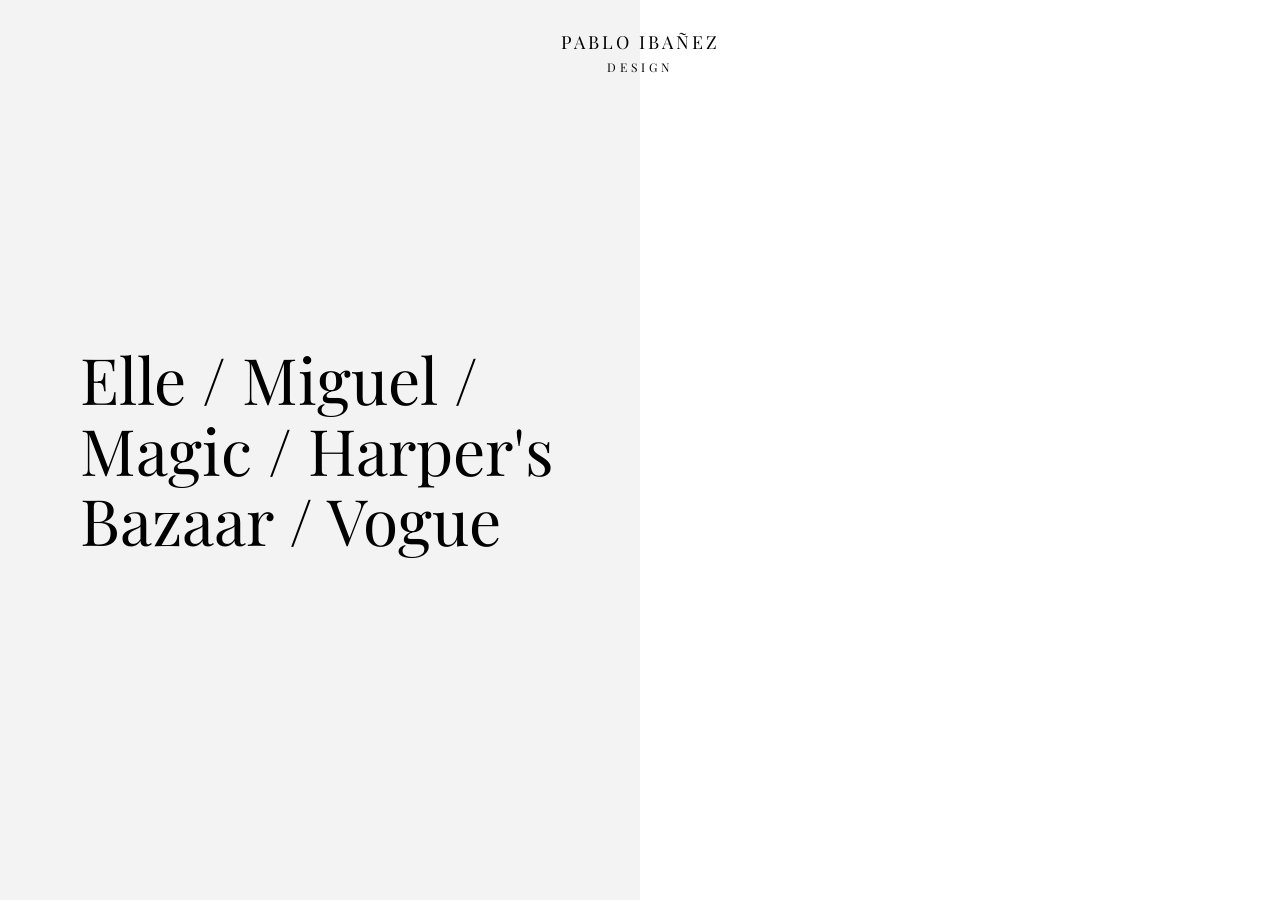
==== index.html @ 7cdaa7d5 "Add files via upload" ====
<!DOCTYPE html>
<html lang="es">
<head>
<meta charset="UTF-8">
<meta name="viewport" content="width=device-width, initial-scale=1.0">

<title>Pablo Ibañez</title>

<!-- Google Font elegante -->
<link href="https://fonts.googleapis.com/css2?family=Playfair+Display:wght@400;600&display=swap" rel="stylesheet">

<style>

*{
    margin:0;
    padding:0;
    box-sizing:border-box;
}

body{
    font-family: 'Playfair Display', serif;
    overflow:hidden;
}

/* Layout dividido */
.container{
    display:flex;
    height:100vh;
}

/* Lado izquierdo */
.left{
    width:50%;
    background:#f3f3f3;
    display:flex;
    align-items:center;
    justify-content:center;
    padding:80px;
}

/* Texto grande */
.projects{
    font-size:64px;
    line-height:1.1;
    color:#000;
}

.projects span{
    cursor:pointer;
    transition:0.3s;
}

.projects span:hover{
    color:#e10600; /* rojo editorial */
}

/* Lado derecho imagen */
.right{
    width:50%;
    background-size:cover;
    background-position:center;
    transition:0.5s ease;
}

/* Header minimal arriba */
header{
    position:fixed;
    top:30px;
    width:100%;
    text-align:center;
    font-size:18px;
    letter-spacing:3px;
}

.subtitle{
    font-size:12px;
    letter-spacing:4px;
    margin-top:5px;
}

</style>
</head>

<body>

<header>
    PABLO IBAÑEZ
    <div class="subtitle">DESIGN</div>
</header>

<div class="container">

    <div class="left">
        <div class="projects">
            <span data-img="img1.jpg">Elle</span> /
            <span data-img="img2.jpg">Miguel</span> /
            <span data-img="img3.jpg">Magic</span> /
            <span data-img="img4.jpg">Harper's Bazaar</span> /
            <span data-img="img5.jpg">Vogue</span>
        </div>
    </div>

    <div class="right" id="imageSide"></div>

</div>

<script>

const rightSide = document.getElementById("imageSide");
const items = document.querySelectorAll(".projects span");

items.forEach(item=>{
    item.addEventListener("mouseenter",()=>{
        const img = item.getAttribute("data-img");
        rightSide.style.backgroundImage = `url('${img}')`;
    });
});

</script>

</body>
</html>
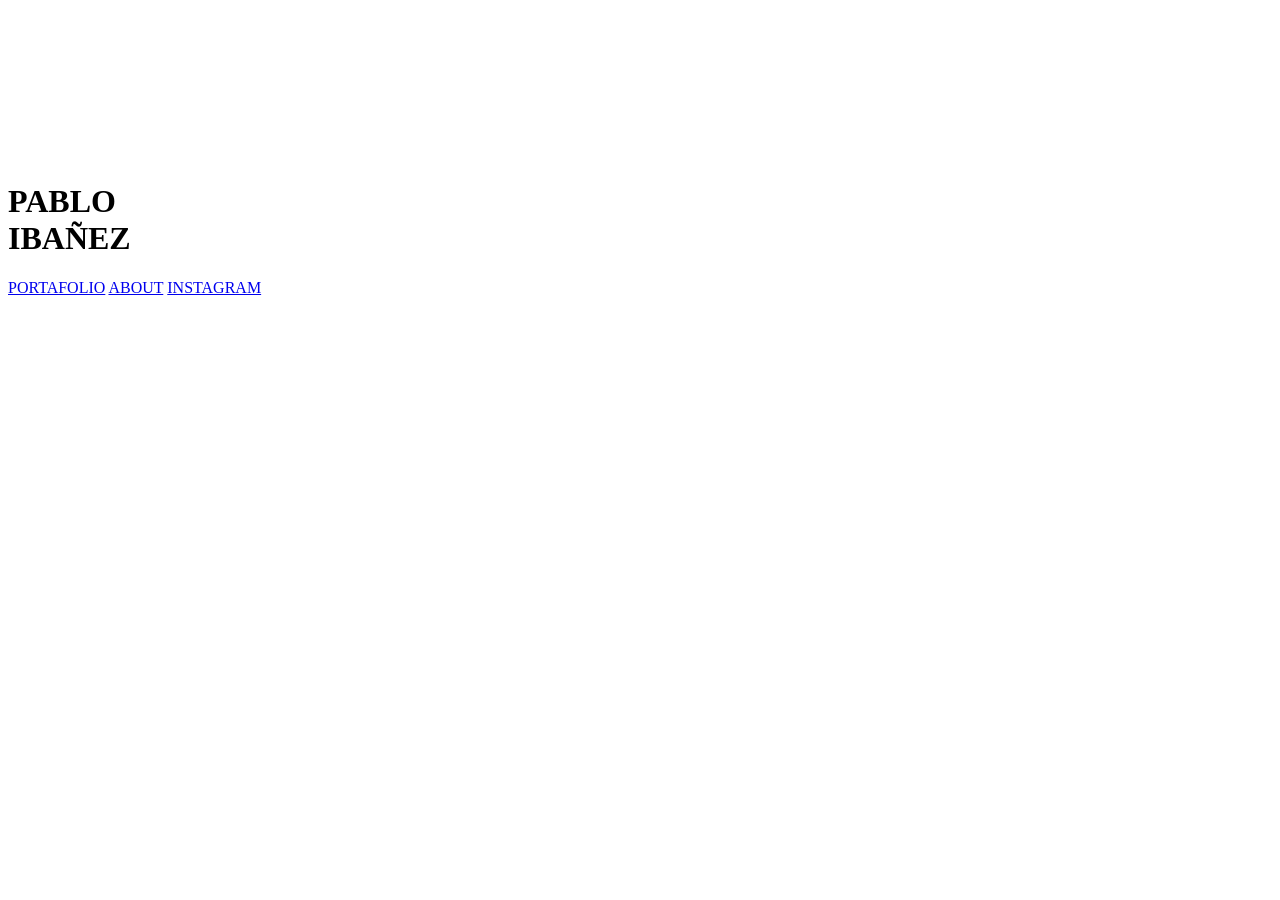
==== commit fc3fdfdf: "Add files via upload" ====
--- a/index.html
+++ b/index.html
@@ -1,122 +1,35 @@
 <!DOCTYPE html>
 <html lang="es">
 <head>
-<meta charset="UTF-8">
-<meta name="viewport" content="width=device-width, initial-scale=1.0">
-
-<title>Pablo Ibañez</title>
-
-<!-- Google Font elegante -->
-<link href="https://fonts.googleapis.com/css2?family=Playfair+Display:wght@400;600&display=swap" rel="stylesheet">
-
-<style>
-
-*{
-    margin:0;
-    padding:0;
-    box-sizing:border-box;
-}
-
-body{
-    font-family: 'Playfair Display', serif;
-    overflow:hidden;
-}
-
-/* Layout dividido */
-.container{
-    display:flex;
-    height:100vh;
-}
-
-/* Lado izquierdo */
-.left{
-    width:50%;
-    background:#f3f3f3;
-    display:flex;
-    align-items:center;
-    justify-content:center;
-    padding:80px;
-}
-
-/* Texto grande */
-.projects{
-    font-size:64px;
-    line-height:1.1;
-    color:#000;
-}
-
-.projects span{
-    cursor:pointer;
-    transition:0.3s;
-}
-
-.projects span:hover{
-    color:#e10600; /* rojo editorial */
-}
-
-/* Lado derecho imagen */
-.right{
-    width:50%;
-    background-size:cover;
-    background-position:center;
-    transition:0.5s ease;
-}
-
-/* Header minimal arriba */
-header{
-    position:fixed;
-    top:30px;
-    width:100%;
-    text-align:center;
-    font-size:18px;
-    letter-spacing:3px;
-}
-
-.subtitle{
-    font-size:12px;
-    letter-spacing:4px;
-    margin-top:5px;
-}
-
-</style>
+  <meta charset="UTF-8">
+  <meta name="viewport" content="width=device-width, initial-scale=1.0">
+  <title>Pablo Ibañez</title>
+  <link rel="stylesheet" href="style.css">
 </head>
-
 <body>
 
-<header>
-    PABLO IBAÑEZ
-    <div class="subtitle">DESIGN</div>
-</header>
+  <!-- VIDEO DE FONDO -->
+  <video autoplay muted loop playsinline class="bg-video">
+    <source src="video.mp4" type="video/mp4">
+  </video>
 
-<div class="container">
+  <!-- OVERLAY OSCURO -->
+  <div class="overlay"></div>
 
-    <div class="left">
-        <div class="projects">
-            <span data-img="img1.jpg">Elle</span> /
-            <span data-img="img2.jpg">Miguel</span> /
-            <span data-img="img3.jpg">Magic</span> /
-            <span data-img="img4.jpg">Harper's Bazaar</span> /
-            <span data-img="img5.jpg">Vogue</span>
-        </div>
+  <!-- CONTENIDO -->
+  <div class="container">
+
+    <h1 class="hero-title">
+      PABLO<br>IBAÑEZ
+    </h1>
+
+    <div class="buttons">
+      <a href="#portfolio" class="btn">PORTAFOLIO</a>
+      <a href="#about" class="btn">ABOUT</a>
+      <a href="https://instagram.com/tuusuario" target="_blank" class="btn">INSTAGRAM</a>
     </div>
 
-    <div class="right" id="imageSide"></div>
-
-</div>
-
-<script>
-
-const rightSide = document.getElementById("imageSide");
-const items = document.querySelectorAll(".projects span");
-
-items.forEach(item=>{
-    item.addEventListener("mouseenter",()=>{
-        const img = item.getAttribute("data-img");
-        rightSide.style.backgroundImage = `url('${img}')`;
-    });
-});
-
-</script>
+  </div>
 
 </body>
 </html>
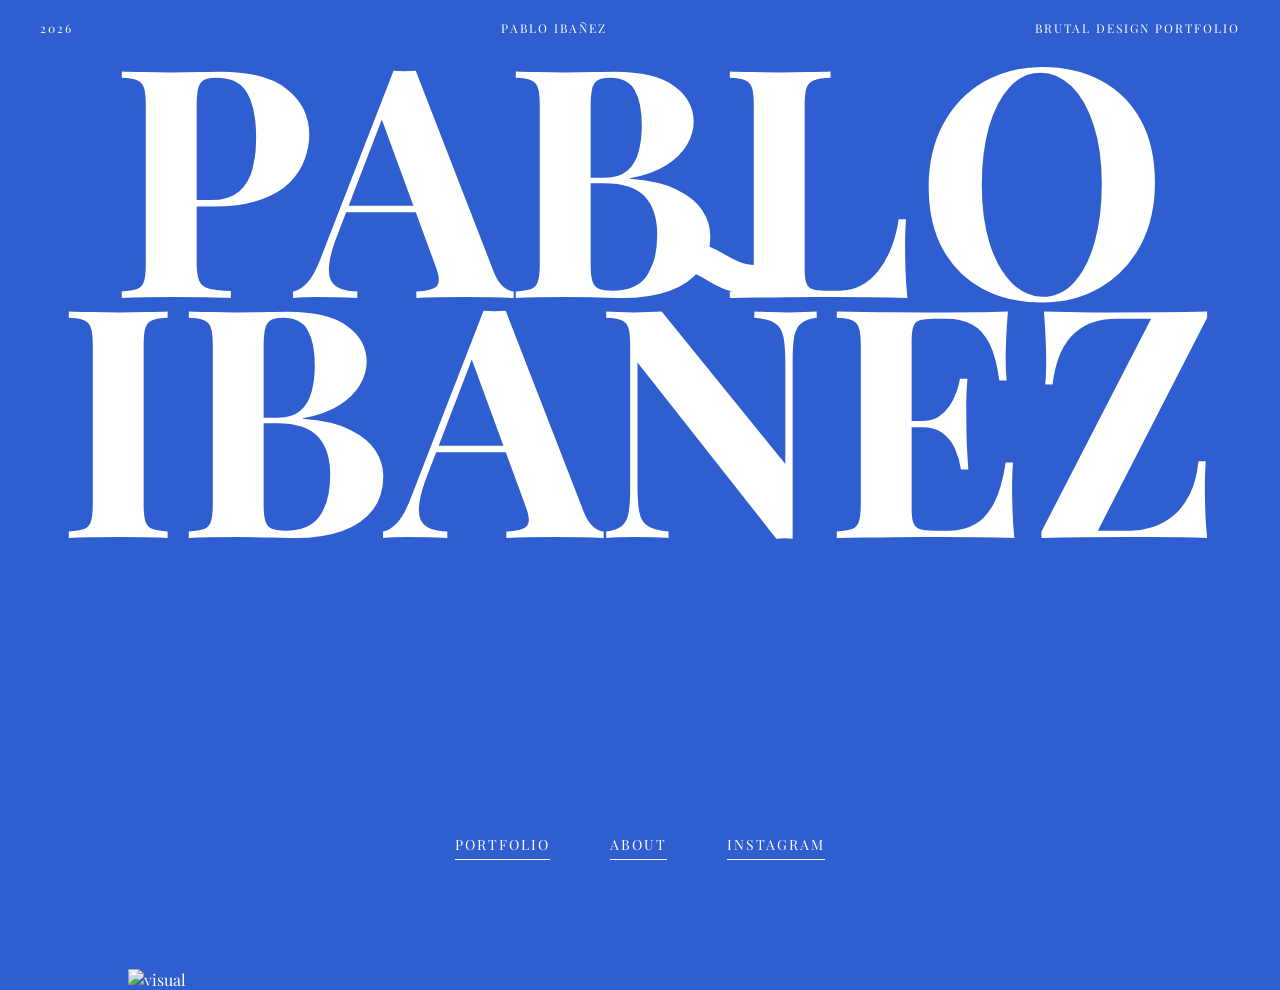
==== commit 86235ffe: "Update index.html" ====
--- a/index.html
+++ b/index.html
@@ -4,32 +4,33 @@
   <meta charset="UTF-8">
   <meta name="viewport" content="width=device-width, initial-scale=1.0">
   <title>Pablo Ibañez</title>
+
+  <!-- Fuente editorial brutal -->
+  <link href="https://fonts.googleapis.com/css2?family=Playfair+Display:wght@900&display=swap" rel="stylesheet">
+
   <link rel="stylesheet" href="style.css">
 </head>
 <body>
 
-  <!-- VIDEO DE FONDO -->
-  <video autoplay muted loop playsinline class="bg-video">
-    <source src="video.mp4" type="video/mp4">
-  </video>
+  <div class="top-bar">
+    <span>2026</span>
+    <span>PABLO IBAÑEZ</span>
+    <span>BRUTAL DESIGN PORTFOLIO</span>
+  </div>
 
-  <!-- OVERLAY OSCURO -->
-  <div class="overlay"></div>
+  <h1 class="hero">
+    PABLO<br>IBAÑEZ
+  </h1>
 
-  <!-- CONTENIDO -->
-  <div class="container">
+  <div class="image-container">
+    <img src="tomate.png" alt="visual">
+  </div>
 
-    <h1 class="hero-title">
-      PABLO<br>IBAÑEZ
-    </h1>
-
-    <div class="buttons">
-      <a href="#portfolio" class="btn">PORTAFOLIO</a>
-      <a href="#about" class="btn">ABOUT</a>
-      <a href="https://instagram.com/tuusuario" target="_blank" class="btn">INSTAGRAM</a>
-    </div>
-
+  <div class="menu">
+    <a href="#">PORTFOLIO</a>
+    <a href="#">ABOUT</a>
+    <a href="https://instagram.com/tuusuario" target="_blank">INSTAGRAM</a>
   </div>
 
 </body>
-</html>+</html>
--- a/style.css
+++ b/style.css
@@ -0,0 +1,77 @@
+* {
+  margin: 0;
+  padding: 0;
+  box-sizing: border-box;
+}
+
+body {
+  background: #2e5ecf;
+  color: white;
+  font-family: 'Playfair Display', serif;
+  overflow: hidden;
+}
+
+/* Barra superior */
+.top-bar {
+  position: absolute;
+  top: 20px;
+  width: 100%;
+  display: flex;
+  justify-content: space-between;
+  padding: 0 40px;
+  font-size: 12px;
+  letter-spacing: 2px;
+  z-index: 10;
+}
+
+/* TITULO ABSURDAMENTE GRANDE */
+.hero {
+  position: absolute;
+  top: 5vh;
+  left: 50%;
+  transform: translateX(-50%);
+  font-size: 25vw;
+  line-height: 0.75;
+  text-align: center;
+  z-index: 1;
+  mix-blend-mode: lighten;
+}
+
+/* IMAGEN GIGANTE */
+.image-container {
+  position: absolute;
+  bottom: -10vh;
+  left: 50%;
+  transform: translateX(-50%);
+  width: 80vw;
+  z-index: 2;
+}
+
+.image-container img {
+  width: 100%;
+}
+
+/* MENU INFERIOR */
+.menu {
+  position: absolute;
+  bottom: 40px;
+  width: 100%;
+  display: flex;
+  justify-content: center;
+  gap: 60px;
+  z-index: 10;
+}
+
+.menu a {
+  text-decoration: none;
+  color: white;
+  font-size: 14px;
+  letter-spacing: 2px;
+  border-bottom: 1px solid white;
+  padding-bottom: 5px;
+  transition: 0.3s ease;
+}
+
+.menu a:hover {
+  opacity: 0.5;
+}
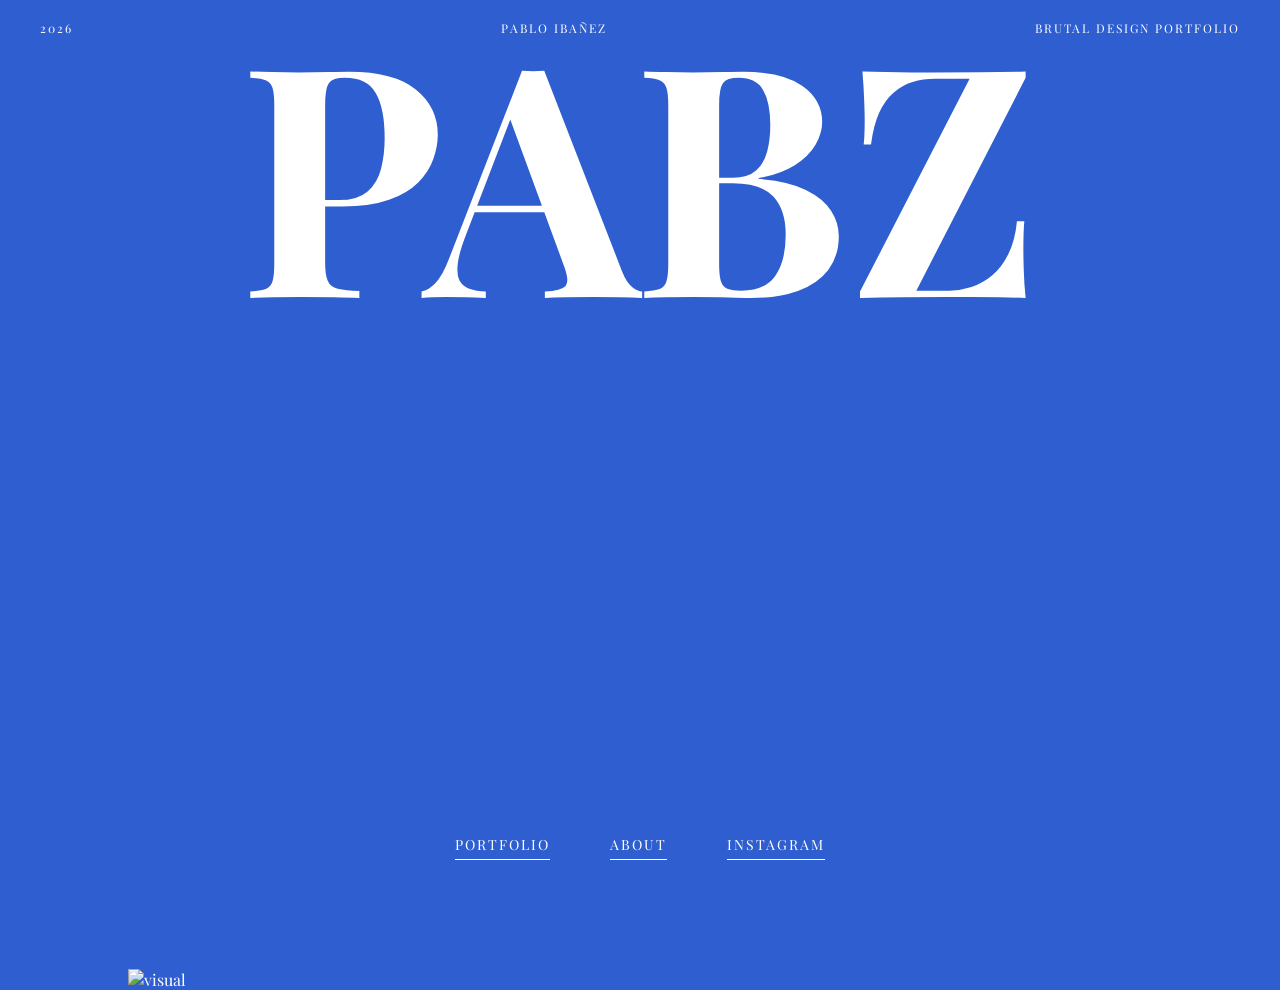
==== commit 426c9228: "Update index.html" ====
--- a/index.html
+++ b/index.html
@@ -19,7 +19,7 @@
   </div>
 
   <h1 class="hero">
-    PABLO<br>IBAÑEZ
+    PABZ
   </h1>
 
   <div class="image-container">
@@ -34,3 +34,4 @@
 
 </body>
 </html>
+
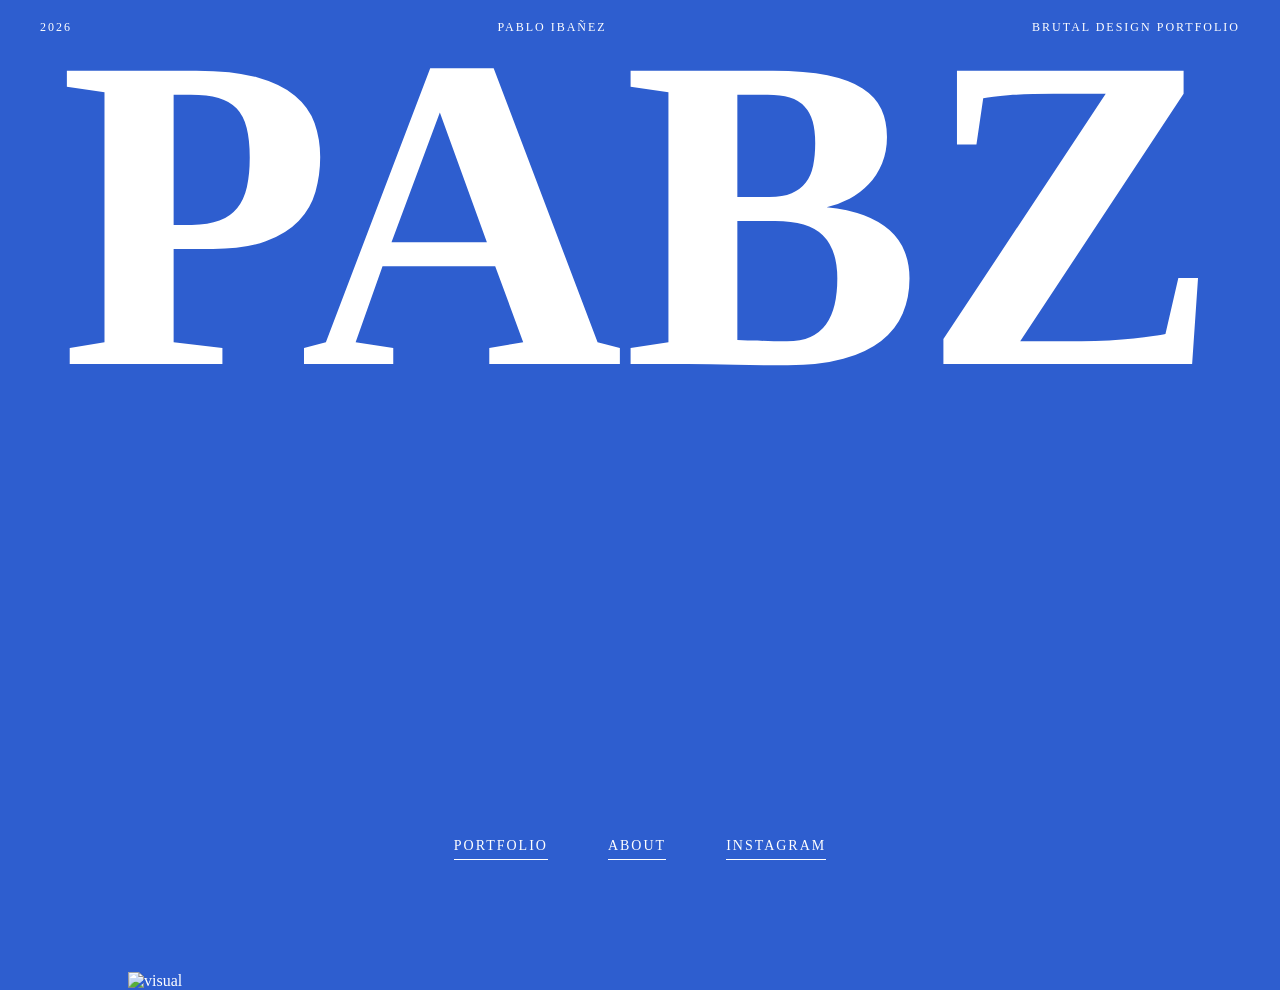
==== commit 3967e6dd: "Update index.html" ====
--- a/index.html
+++ b/index.html
@@ -6,7 +6,7 @@
   <title>Pablo Ibañez</title>
 
   <!-- Fuente editorial brutal -->
-  <link href="https://fonts.googleapis.com/css2?family=Playfair+Display:wght@900&display=swap" rel="stylesheet">
+  <link href="https://fonts.googleapis.com/css2?family=Anton&family=Inter:wght@400;600&display=swap" rel="stylesheet">
 
   <link rel="stylesheet" href="style.css">
 </head>
@@ -35,3 +35,4 @@
 </body>
 </html>
 
+
--- a/style.css
+++ b/style.css
@@ -30,7 +30,7 @@
   top: 5vh;
   left: 50%;
   transform: translateX(-50%);
-  font-size: 25vw;
+  font-size: 35vw;
   line-height: 0.75;
   text-align: center;
   z-index: 1;
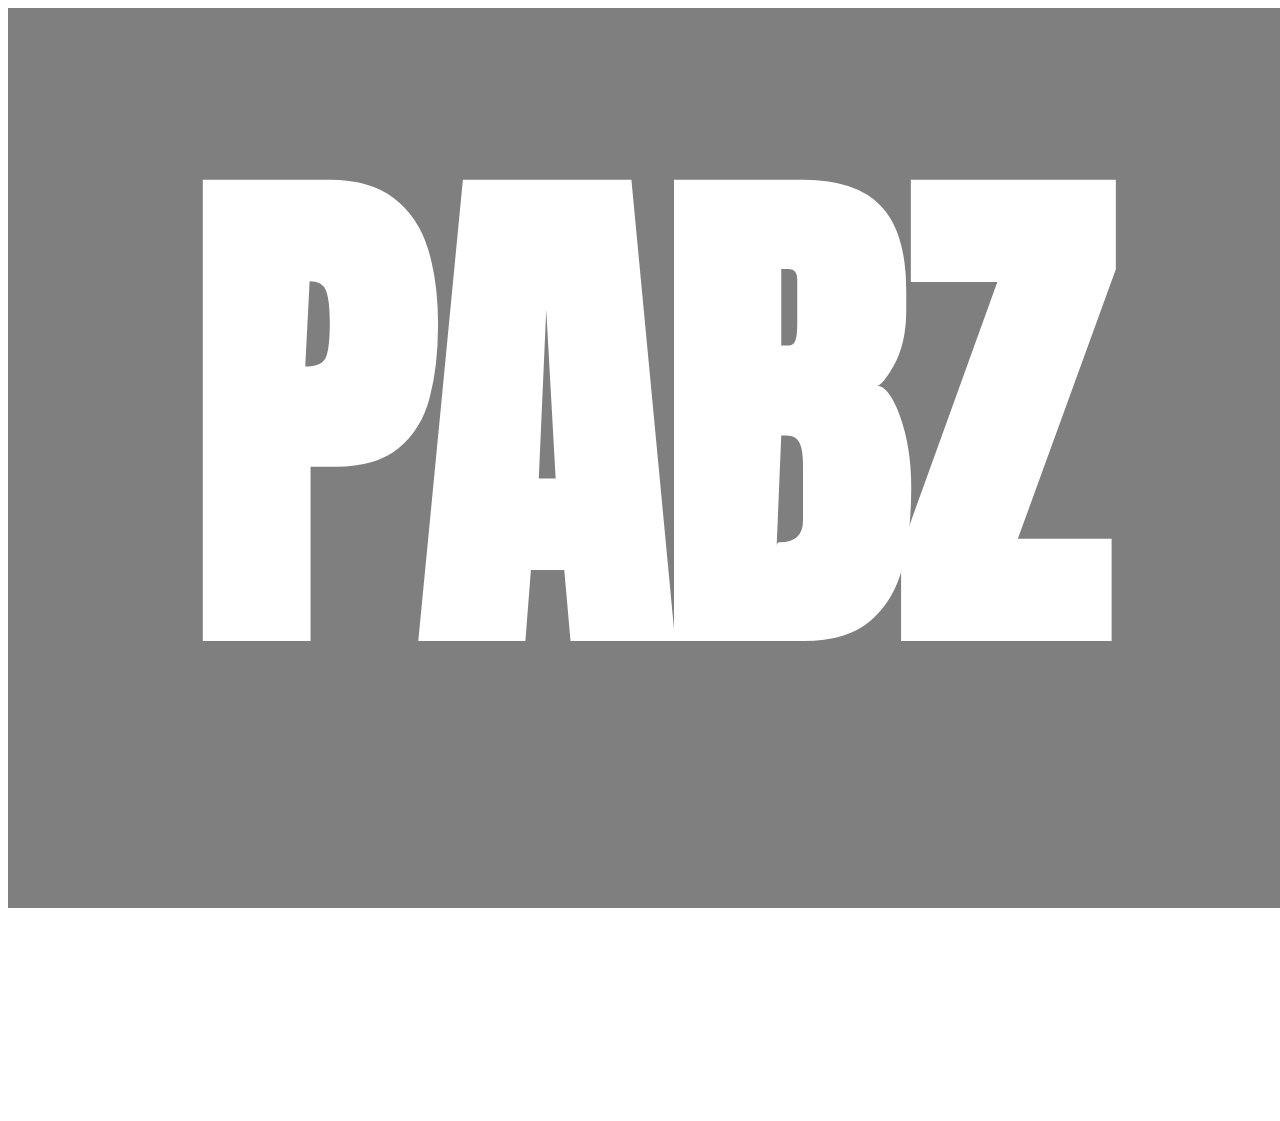
==== commit 77db6b12: "Add files via upload" ====
--- a/index.html
+++ b/index.html
@@ -1,38 +1,53 @@
 <!DOCTYPE html>
 <html lang="es">
+
 <head>
-  <meta charset="UTF-8">
-  <meta name="viewport" content="width=device-width, initial-scale=1.0">
-  <title>Pablo Ibañez</title>
 
-  <!-- Fuente editorial brutal -->
-  <link href="https://fonts.googleapis.com/css2?family=Anton&family=Inter:wght@400;600&display=swap" rel="stylesheet">
+<meta charset="UTF-8">
+<meta name="viewport" content="width=device-width, initial-scale=1.0">
 
-  <link rel="stylesheet" href="style.css">
+<title>PABZ</title>
+
+<!-- Tipografías -->
+
+<link href="https://fonts.googleapis.com/css2?family=Anton&family=Inter:wght@400;600&display=swap" rel="stylesheet">
+
+<link rel="stylesheet" href="css/style.css">
+
 </head>
+
 <body>
 
-  <div class="top-bar">
-    <span>2026</span>
-    <span>PABLO IBAÑEZ</span>
-    <span>BRUTAL DESIGN PORTFOLIO</span>
-  </div>
+<!-- VIDEO DE FONDO -->
 
-  <h1 class="hero">
-    PABZ
-  </h1>
+<video autoplay muted loop playsinline class="bg-video">
 
-  <div class="image-container">
-    <img src="tomate.png" alt="visual">
-  </div>
+<source src="media/video/background.mp4" type="video/mp4">
 
-  <div class="menu">
-    <a href="#">PORTFOLIO</a>
-    <a href="#">ABOUT</a>
-    <a href="https://instagram.com/tuusuario" target="_blank">INSTAGRAM</a>
-  </div>
+</video>
+
+
+<!-- OVERLAY OSCURO -->
+
+<div class="overlay"></div>
+
+
+<!-- HERO -->
+
+<section class="hero">
+
+<h1>PABZ</h1>
+
+<div class="hero-buttons">
+
+<a href="portfolio.html">PORTFOLIO</a>
+
+<a href="https://instagram.com/tuusuario" target="_blank">INSTAGRAM</a>
+
+</div>
+
+</section>
 
 </body>
-</html>
 
-
+</html>
--- a/css/style.css
+++ b/css/style.css
@@ -0,0 +1,107 @@
+/* VIDEO DE FONDO */
+
+.bg-video{
+
+position:fixed;
+
+top:50%;
+
+left:50%;
+
+min-width:100%;
+
+min-height:100%;
+
+transform:translate(-50%,-50%);
+
+object-fit:cover;
+
+z-index:-2;
+
+}
+
+/* OVERLAY */
+
+.overlay{
+
+position:fixed;
+
+width:100%;
+
+height:100%;
+
+background:rgba(0,0,0,0.5);
+
+z-index:-1;
+
+}
+
+/* HERO */
+
+.hero{
+
+height:100vh;
+
+display:flex;
+
+flex-direction:column;
+
+justify-content:center;
+
+align-items:center;
+
+text-align:center;
+
+color:white;
+
+}
+
+/* TEXTO PRINCIPAL */
+
+.hero h1{
+
+font-family:'Anton', sans-serif;
+
+font-size:40vw;
+
+line-height:.8;
+
+letter-spacing:-0.5vw;
+
+}
+
+/* BOTONES */
+
+.hero-buttons{
+
+margin-top:40px;
+
+display:flex;
+
+gap:40px;
+
+}
+
+.hero-buttons a{
+
+font-family:'Inter', sans-serif;
+
+text-decoration:none;
+
+color:white;
+
+letter-spacing:2px;
+
+border-bottom:1px solid white;
+
+padding-bottom:5px;
+
+transition:.3s;
+
+}
+
+.hero-buttons a:hover{
+
+opacity:.6;
+
+}
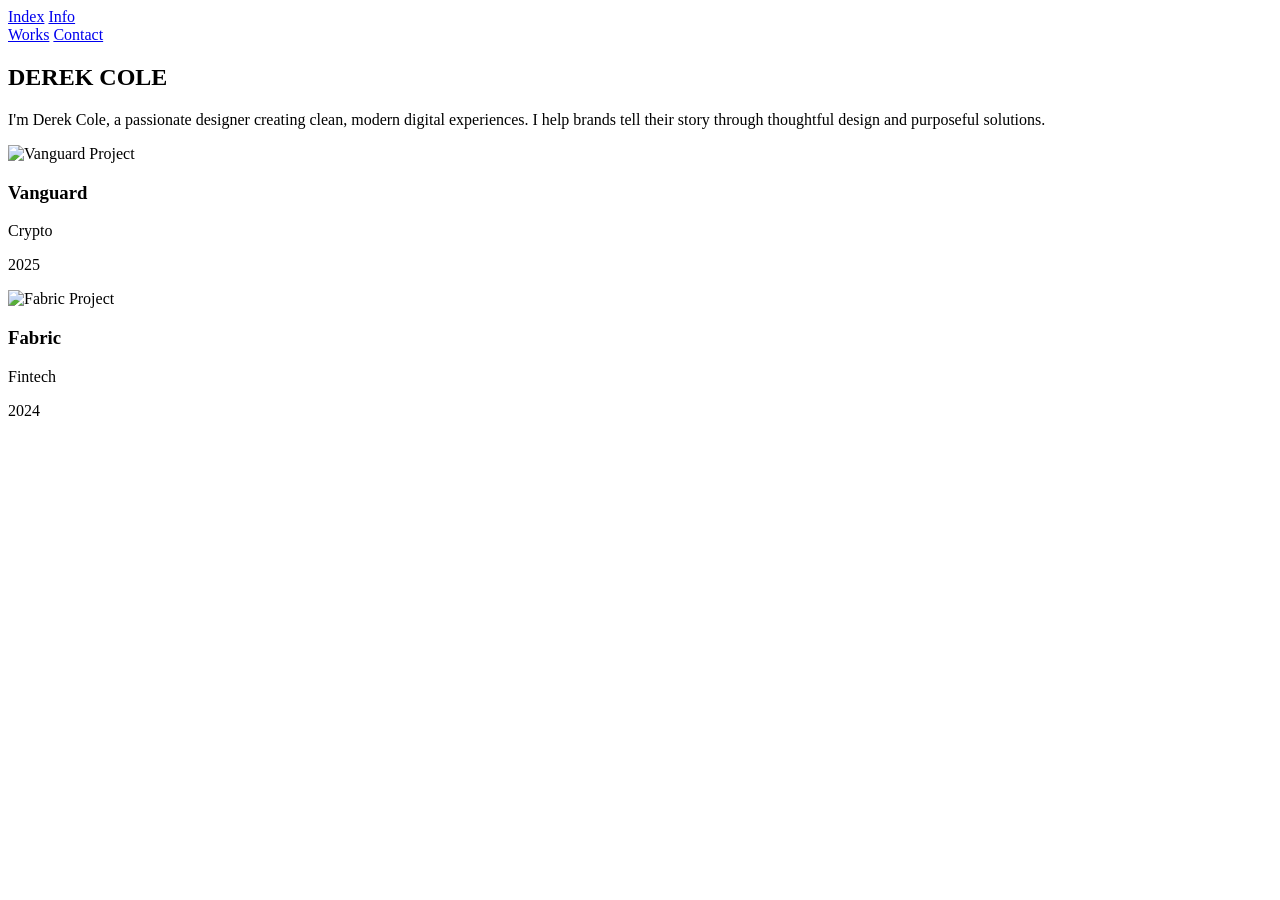
==== commit c762c7e6: "Update index.html" ====
--- a/index.html
+++ b/index.html
@@ -1,53 +1,59 @@
 <!DOCTYPE html>
-<html lang="es">
+<html lang="en">
+<head>
+    <meta charset="UTF-8">
+    <meta name="viewport" content="width=device-width, initial-scale=1.0">
+    <title>Derek Cole - Portfolio</title>
+    <link rel="stylesheet" href="styles.css">
+</head>
+<body>
+    <header>
+        <nav>
+            <div class="nav-left">
+                <a href="#index" class="nav-btn">Index</a>
+                <a href="#info" class="nav-btn">Info</a>
+            </div>
+            <div class="nav-right">
+                <a href="#works" class="nav-btn">Works</a>
+                <a href="#contact" class="nav-btn">Contact</a>
+            </div>
+        </nav>
+    </header>
 
-<head>
+    <main>
+        <section class="hero">
+            <h1>DEREK COLE</h1>
+        </section>
 
-<meta charset="UTF-8">
-<meta name="viewport" content="width=device-width, initial-scale=1.0">
+        <section class="about">
+            <p>I'm Derek Cole, a passionate designer creating clean, modern digital experiences. I help brands tell their story through thoughtful design and purposeful solutions.</p>
+        </section>
 
-<title>PABZ</title>
+        <section class="projects">
+            <div class="project-item">
+                <div class="project-image clickable" data-project="vanguard">
+                    <img src="https://picsum.photos/seed/vanguard-building/400/300.jpg" alt="Vanguard Project">
+                </div>
+                <div class="project-info">
+                    <h3>Vanguard</h3>
+                    <p class="project-category">Crypto</p>
+                    <p class="project-year">2025</p>
+                </div>
+            </div>
 
-<!-- Tipografías -->
+            <div class="project-item">
+                <div class="project-image clickable" data-project="fabric">
+                    <img src="https://picsum.photos/seed/fabric-shtender/400/300.jpg" alt="Fabric Project">
+                </div>
+                <div class="project-info">
+                    <h3>Fabric</h3>
+                    <p class="project-category">Fintech</p>
+                    <p class="project-year">2024</p>
+                </div>
+            </div>
+        </section>
+    </main>
 
-<link href="https://fonts.googleapis.com/css2?family=Anton&family=Inter:wght@400;600&display=swap" rel="stylesheet">
-
-<link rel="stylesheet" href="css/style.css">
-
-</head>
-
-<body>
-
-<!-- VIDEO DE FONDO -->
-
-<video autoplay muted loop playsinline class="bg-video">
-
-<source src="media/video/background.mp4" type="video/mp4">
-
-</video>
-
-
-<!-- OVERLAY OSCURO -->
-
-<div class="overlay"></div>
-
-
-<!-- HERO -->
-
-<section class="hero">
-
-<h1>PABZ</h1>
-
-<div class="hero-buttons">
-
-<a href="portfolio.html">PORTFOLIO</a>
-
-<a href="https://instagram.com/tuusuario" target="_blank">INSTAGRAM</a>
-
-</div>
-
-</section>
-
+    <script src="script.js"></script>
 </body>
-
-</html>+</html>
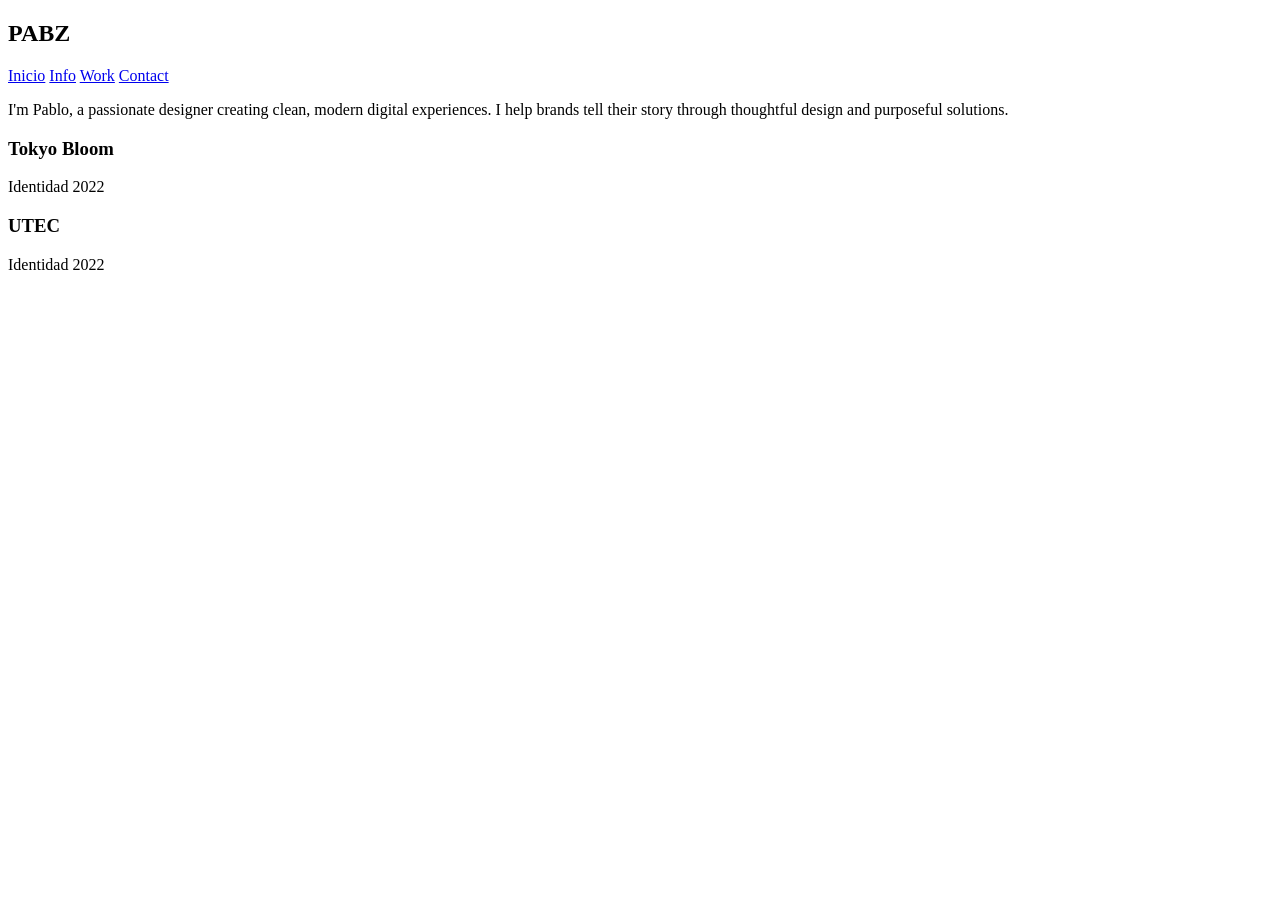
==== commit 31b37f97: "Add files via upload" ====
--- a/index.html
+++ b/index.html
@@ -1,59 +1,52 @@
-<!DOCTYPE html>
-<html lang="en">
-<head>
-    <meta charset="UTF-8">
-    <meta name="viewport" content="width=device-width, initial-scale=1.0">
-    <title>Derek Cole - Portfolio</title>
-    <link rel="stylesheet" href="styles.css">
-</head>
-<body>
-    <header>
-        <nav>
-            <div class="nav-left">
-                <a href="#index" class="nav-btn">Index</a>
-                <a href="#info" class="nav-btn">Info</a>
-            </div>
-            <div class="nav-right">
-                <a href="#works" class="nav-btn">Works</a>
-                <a href="#contact" class="nav-btn">Contact</a>
-            </div>
-        </nav>
-    </header>
-
-    <main>
-        <section class="hero">
-            <h1>DEREK COLE</h1>
-        </section>
-
-        <section class="about">
-            <p>I'm Derek Cole, a passionate designer creating clean, modern digital experiences. I help brands tell their story through thoughtful design and purposeful solutions.</p>
-        </section>
-
-        <section class="projects">
-            <div class="project-item">
-                <div class="project-image clickable" data-project="vanguard">
-                    <img src="https://picsum.photos/seed/vanguard-building/400/300.jpg" alt="Vanguard Project">
-                </div>
-                <div class="project-info">
-                    <h3>Vanguard</h3>
-                    <p class="project-category">Crypto</p>
-                    <p class="project-year">2025</p>
-                </div>
-            </div>
-
-            <div class="project-item">
-                <div class="project-image clickable" data-project="fabric">
-                    <img src="https://picsum.photos/seed/fabric-shtender/400/300.jpg" alt="Fabric Project">
-                </div>
-                <div class="project-info">
-                    <h3>Fabric</h3>
-                    <p class="project-category">Fintech</p>
-                    <p class="project-year">2024</p>
-                </div>
-            </div>
-        </section>
-    </main>
-
-    <script src="script.js"></script>
-</body>
-</html>
+<!DOCTYPE html>
+<html lang="en">
+<head>
+    <meta charset="UTF-8">
+    <meta name="viewport" content="width=device-width, initial-scale=1.0">
+    <title>PABZ - Portfolio</title>
+    <link rel="stylesheet" href="styles.css">
+</head>
+<body>
+    <main>
+        <section class="hero">
+            <h1>PABZ</h1>
+            <nav>
+                <a href="#inicio" class="nav-btn">Inicio</a>
+                <a href="#info" class="nav-btn">Info</a>
+                <a href="#work" class="nav-btn">Work</a>
+                <a href="#contact" class="nav-btn">Contact</a>
+            </nav>
+        </section>
+
+        <section class="about">
+            <p>I'm Pablo, a passionate designer creating clean, modern digital experiences. I help brands tell their story through thoughtful design and purposeful solutions.</p>
+        </section>
+
+        <section class="projects">
+            <div class="project-item">
+                <div class="project-header">
+                    <h3>Tokyo Bloom</h3>
+                    <div class="project-meta">
+                        <span class="meta-tag">Identidad</span>
+                        <span class="meta-tag">2022</span>
+                    </div>
+                </div>
+                <div class="project-placeholder"></div>
+            </div>
+
+            <div class="project-item">
+                <div class="project-header">
+                    <h3>UTEC</h3>
+                    <div class="project-meta">
+                        <span class="meta-tag">Identidad</span>
+                        <span class="meta-tag">2022</span>
+                    </div>
+                </div>
+                <div class="project-placeholder"></div>
+            </div>
+        </section>
+    </main>
+
+    <script src="script.js"></script>
+</body>
+</html>
